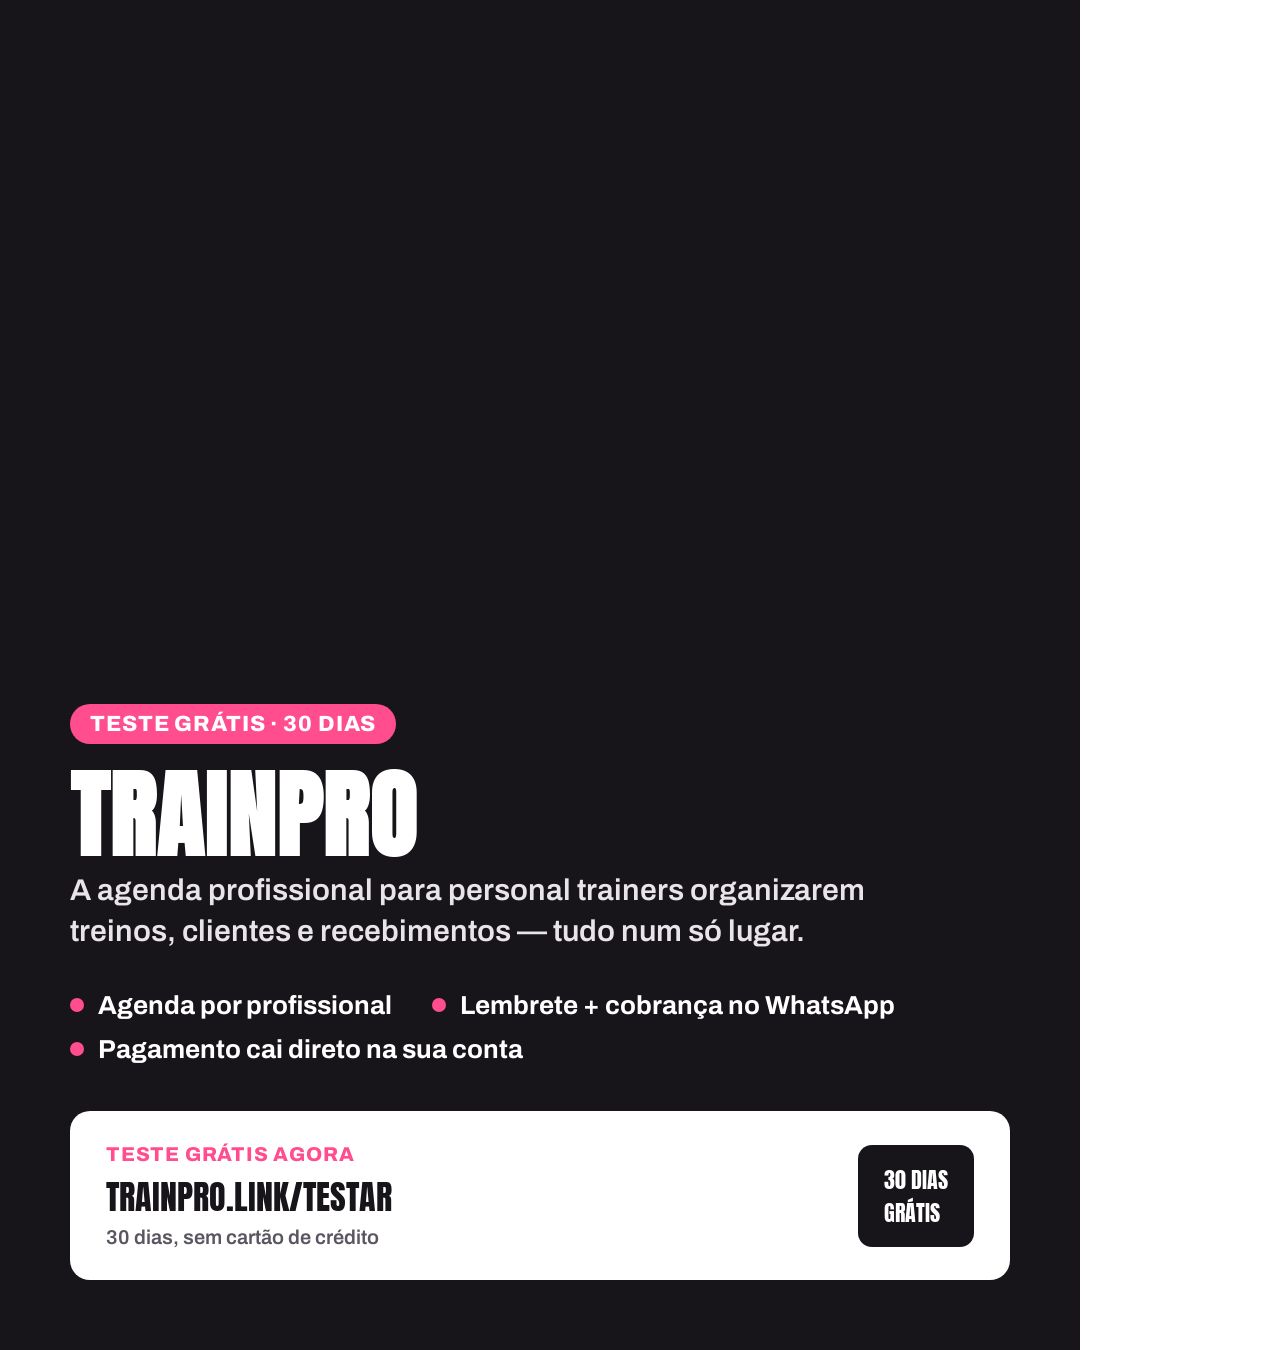
==== divulgacao/capa-trainpro.html @ 78c50486 "att" ====
<!DOCTYPE html>
<html lang="pt-BR">
<head>
<meta charset="UTF-8">
<link href="https://fonts.googleapis.com/css2?family=Anton&family=Archivo:wght@500;600;700;800&display=swap" rel="stylesheet">
<style>
  *{box-sizing:border-box;}
  body{margin:0; font-family:'Archivo',Arial,sans-serif;}
  .stage{
    width:1080px; height:1350px; position:relative; overflow:hidden;
    background:#18151A; color:#fff;
  }
  .photo{
    position:absolute; inset:0;
    background:url('https://images.unsplash.com/photo-1648542036561-e1d66a5ae2b1?auto=format&fit=crop&w=1200&q=80') center/cover no-repeat;
  }
  .fade{
    position:absolute; inset:0;
    background:linear-gradient(180deg, rgba(24,21,26,0.15) 0%, rgba(24,21,26,0.55) 45%, rgba(24,21,26,0.97) 78%, #18151A 100%);
  }
  .content{
    position:absolute; left:0; right:0; bottom:0; padding:64px 70px 70px;
  }
  .eyebrow{
    display:inline-block; background:#FF4D8D; color:#fff; font-weight:800; font-size:22px;
    text-transform:uppercase; letter-spacing:0.04em; padding:8px 20px; border-radius:999px; margin-bottom:26px;
  }
  h1{
    font-family:'Anton',sans-serif; font-size:96px; line-height:0.96; text-transform:uppercase;
    margin:0 0 8px; letter-spacing:0.01em;
  }
  .tagline{
    font-size:30px; font-weight:600; color:#E9E4EA; margin:0 0 40px; max-width:820px; line-height:1.35;
  }
  .features{
    display:flex; flex-wrap:wrap; gap:16px 40px; margin-bottom:48px;
  }
  .feature{
    display:flex; align-items:center; gap:14px; font-size:26px; font-weight:700;
  }
  .dot{width:14px; height:14px; border-radius:50%; background:#FF4D8D; flex:none;}
  .cta{
    background:#fff; border-radius:20px; padding:32px 36px; display:flex; align-items:center; justify-content:space-between; gap:24px;
  }
  .cta-text{color:#18151A;}
  .cta-label{font-size:20px; font-weight:800; text-transform:uppercase; letter-spacing:0.04em; color:#FF4D8D; margin-bottom:6px;}
  .cta-value{font-family:'Anton',sans-serif; font-size:34px; text-transform:uppercase;}
  .cta-sub{font-size:20px; color:#5A5560; margin-top:4px; font-weight:600;}
  .badge{
    background:#18151A; color:#fff; font-family:'Anton',sans-serif; font-size:22px; text-transform:uppercase;
    padding:18px 26px; border-radius:14px; white-space:nowrap;
  }
</style>
</head>
<body>
  <div class="stage">
    <div class="photo"></div>
    <div class="fade"></div>
    <div class="content">
      <span class="eyebrow">Teste grátis · 30 dias</span>
      <h1>TrainPro</h1>
      <p class="tagline">A agenda profissional para personal trainers organizarem treinos, clientes e recebimentos — tudo num só lugar.</p>
      <div class="features">
        <div class="feature"><span class="dot"></span> Agenda por profissional</div>
        <div class="feature"><span class="dot"></span> Lembrete + cobrança no WhatsApp</div>
        <div class="feature"><span class="dot"></span> Pagamento cai direto na sua conta</div>
      </div>
      <div class="cta">
        <div class="cta-text">
          <div class="cta-label">Teste grátis agora</div>
          <div class="cta-value">trainpro.link/testar</div>
          <div class="cta-sub">30 dias, sem cartão de crédito</div>
        </div>
        <div class="badge">30 dias<br>grátis</div>
      </div>
    </div>
  </div>
</body>
</html>
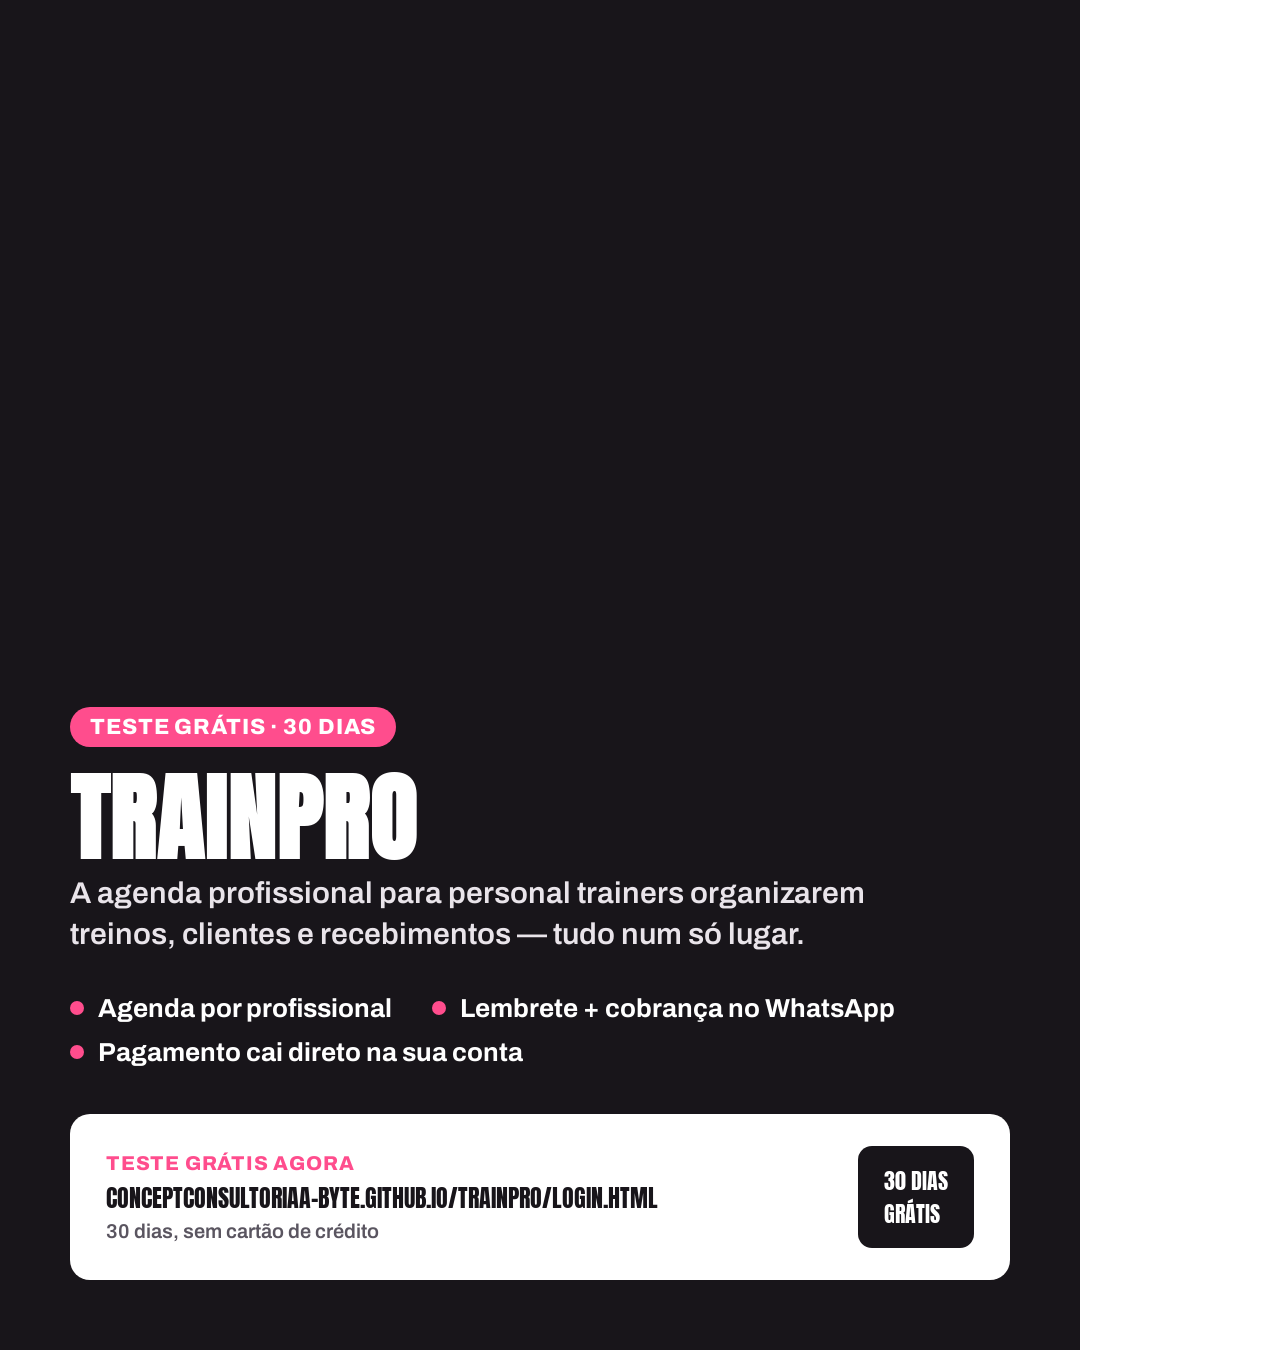
==== commit a35d2471: "att" ====
--- a/divulgacao/capa-trainpro.html
+++ b/divulgacao/capa-trainpro.html
@@ -44,7 +44,7 @@
   }
   .cta-text{color:#18151A;}
   .cta-label{font-size:20px; font-weight:800; text-transform:uppercase; letter-spacing:0.04em; color:#FF4D8D; margin-bottom:6px;}
-  .cta-value{font-family:'Anton',sans-serif; font-size:34px; text-transform:uppercase;}
+  .cta-value{font-family:'Anton',sans-serif; font-size:24px; text-transform:uppercase; word-break:break-all;}
   .cta-sub{font-size:20px; color:#5A5560; margin-top:4px; font-weight:600;}
   .badge{
     background:#18151A; color:#fff; font-family:'Anton',sans-serif; font-size:22px; text-transform:uppercase;
@@ -68,7 +68,7 @@
       <div class="cta">
         <div class="cta-text">
           <div class="cta-label">Teste grátis agora</div>
-          <div class="cta-value">trainpro.link/testar</div>
+          <div class="cta-value">conceptconsultoriaa-byte.github.io/TrainPro/login.html</div>
           <div class="cta-sub">30 dias, sem cartão de crédito</div>
         </div>
         <div class="badge">30 dias<br>grátis</div>
